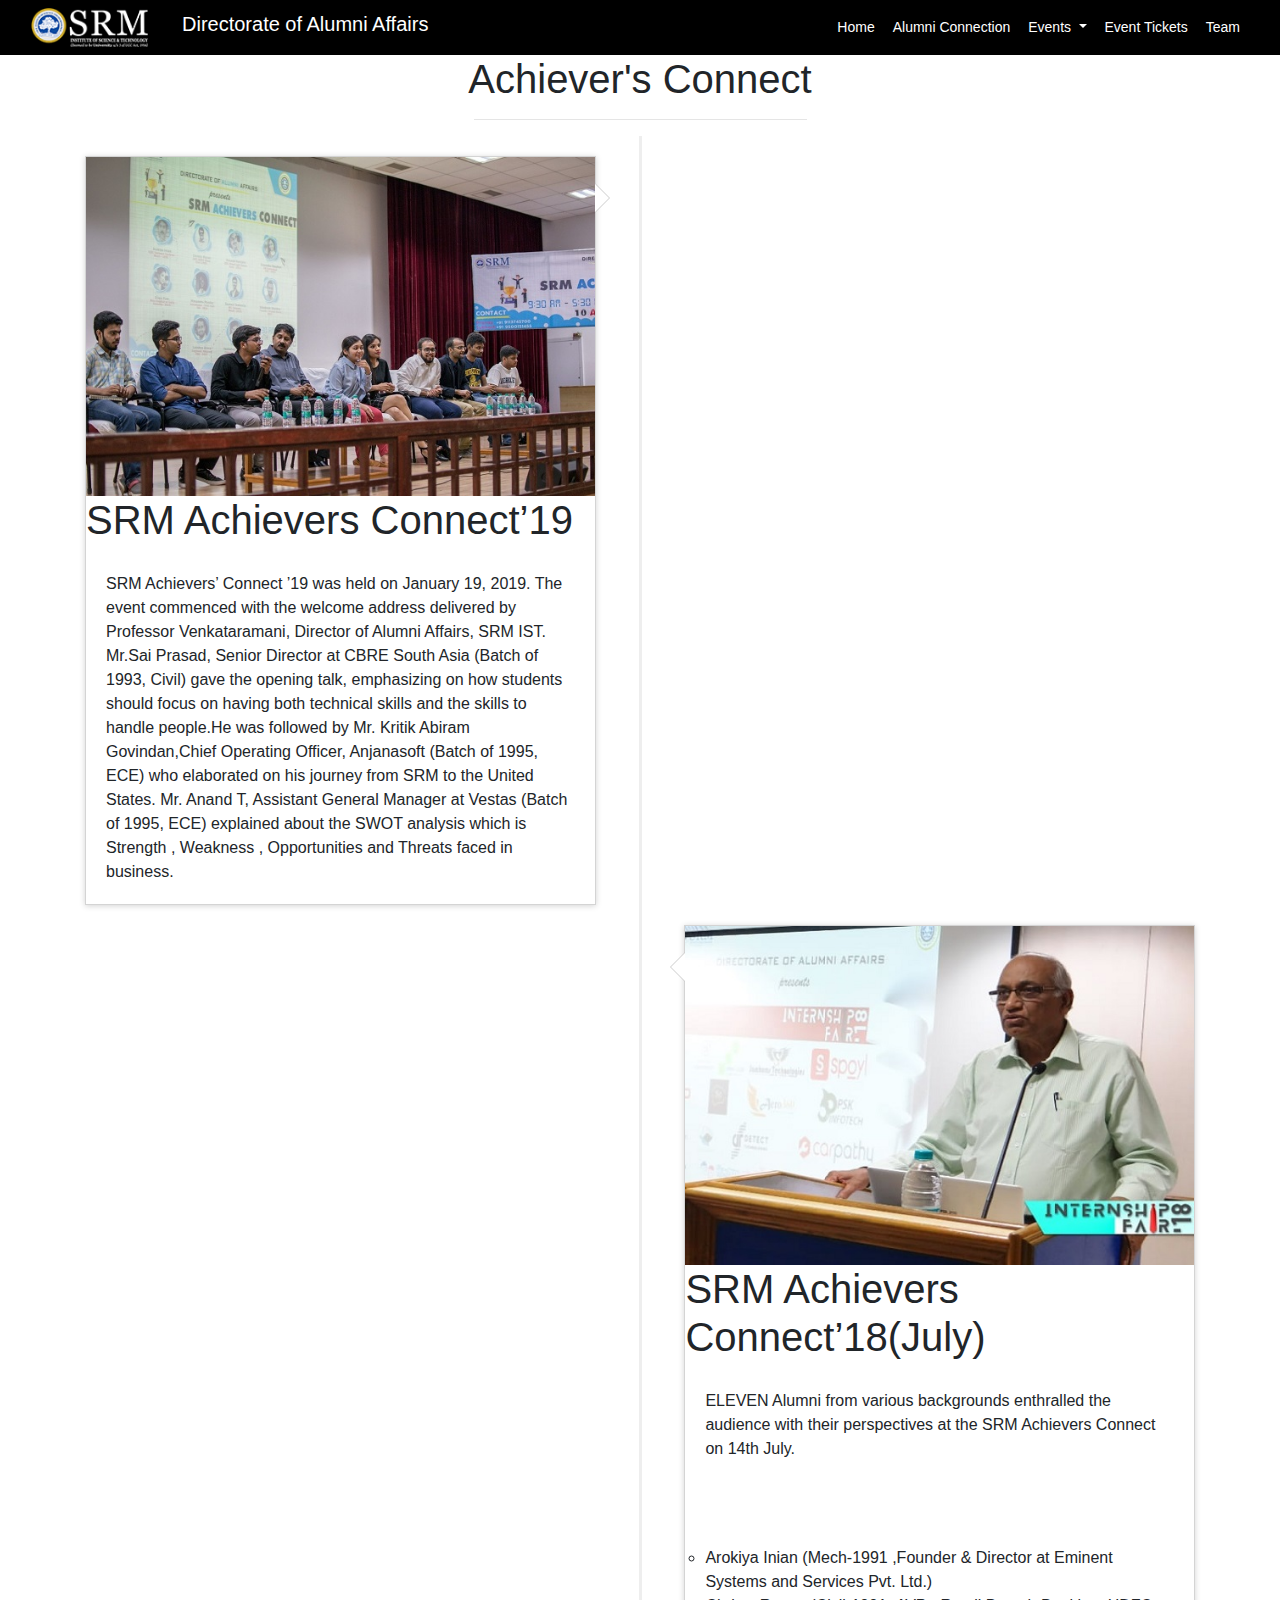
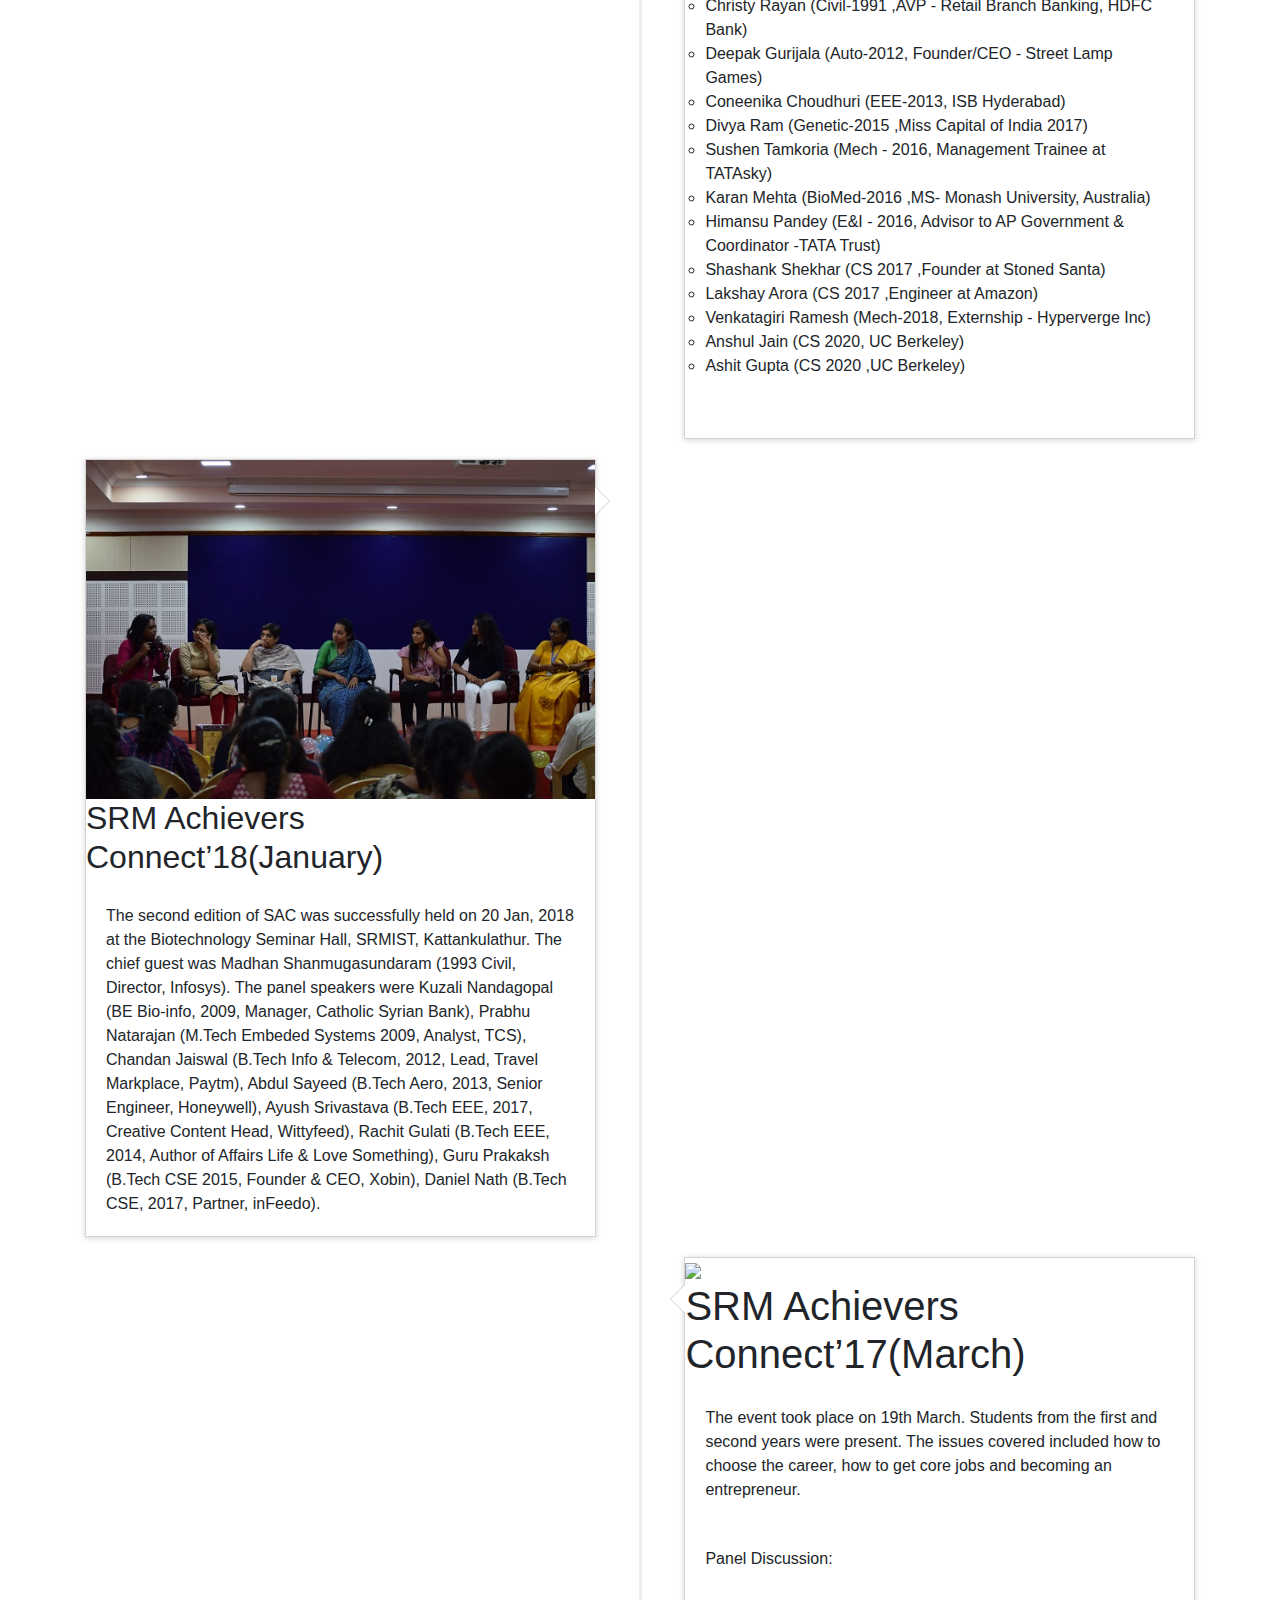
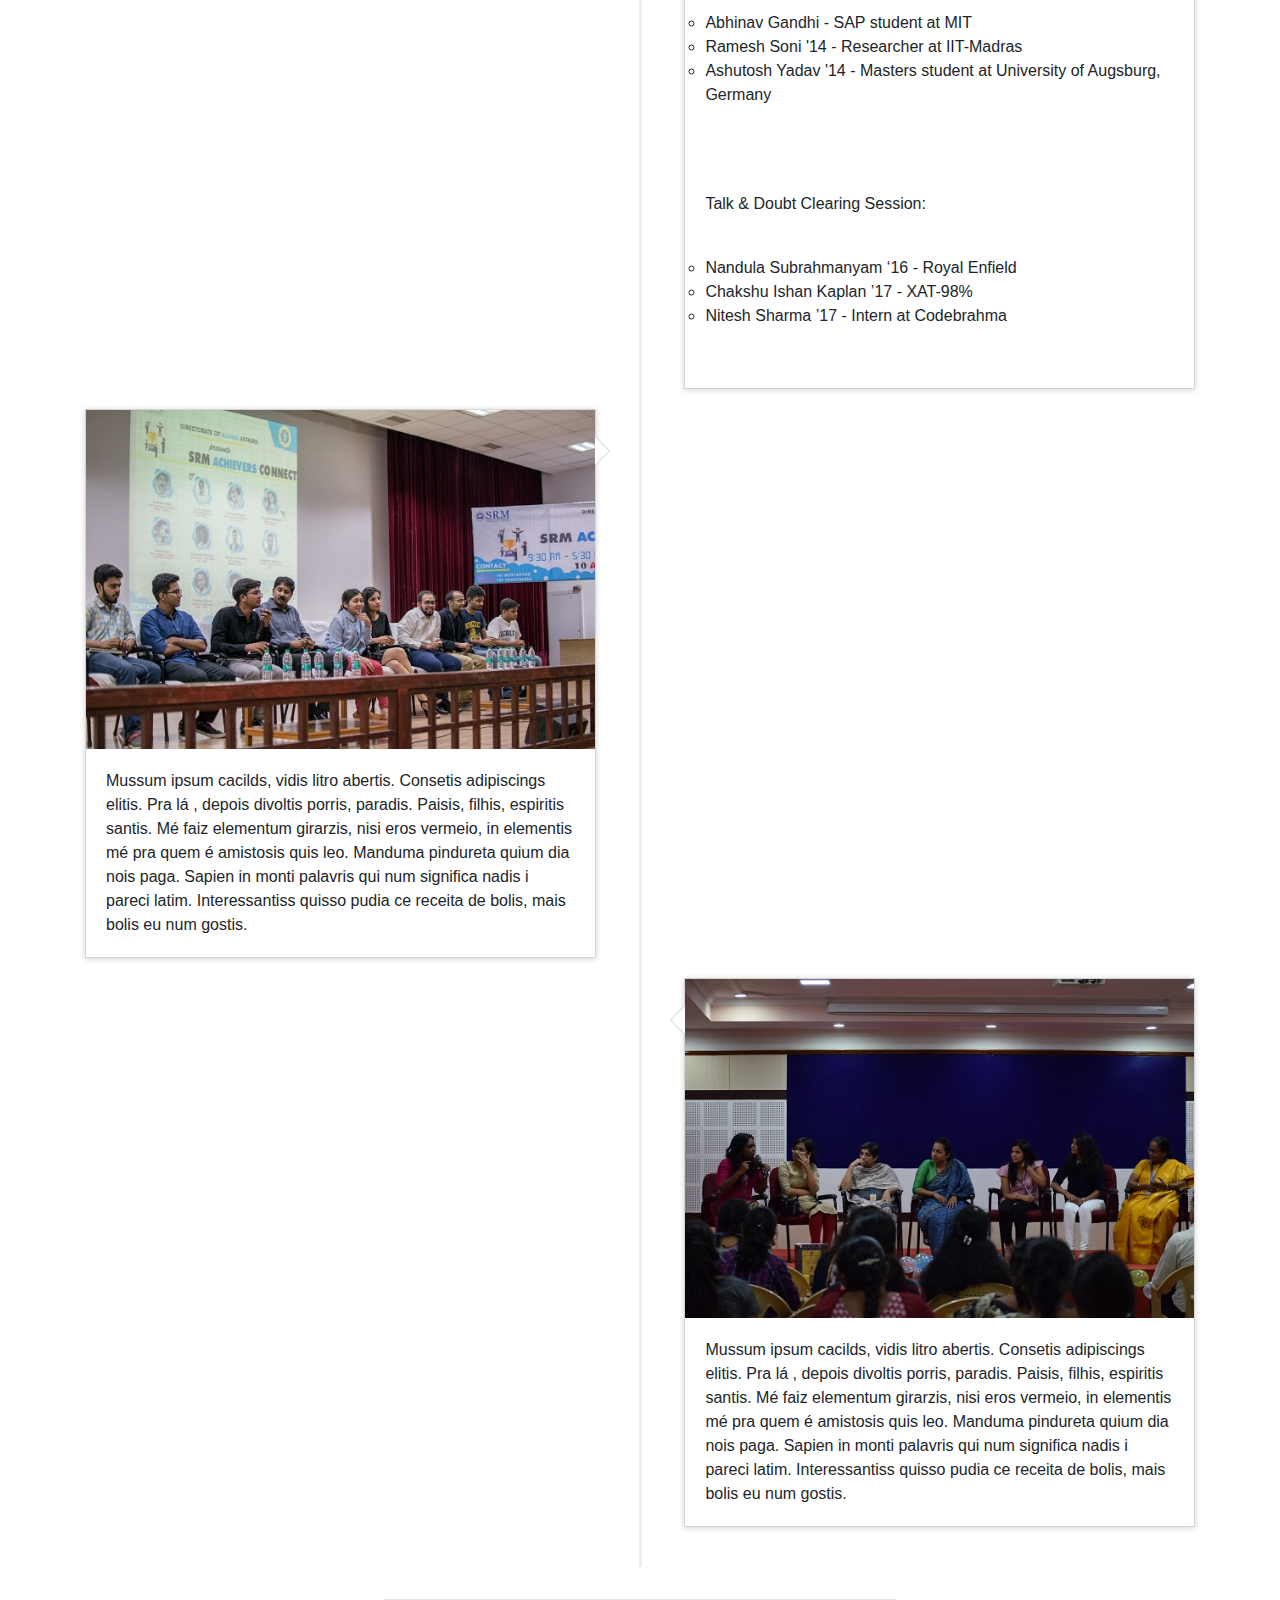
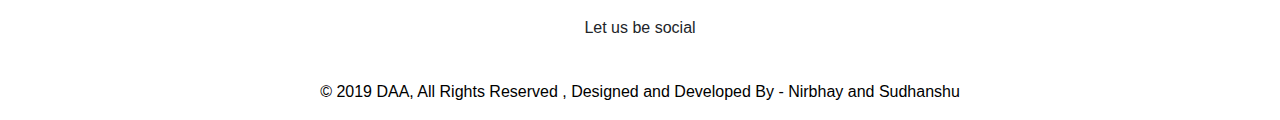
==== achiever.html @ 438e2188 "n" ====
<!DOCTYPE html>
<html lang="en">

<head>
  <title>Achiever's Connect</title>
    <meta charset="UTF-8">
    <meta http-equiv="X-UA-Compatible" content="ie=edge">
  <link rel="stylesheet" href="https://use.fontawesome.com/releases/v5.8.1/css/all.css"
    integrity="sha384-50oBUHEmvpQ+1lW4y57PTFmhCaXp0ML5d60M1M7uH2+nqUivzIebhndOJK28anvf" crossorigin="anonymous">
    <link rel="stylesheet" href="https://stackpath.bootstrapcdn.com/bootstrap/4.3.1/css/bootstrap.min.css" integrity="sha384-ggOyR0iXCbMQv3Xipma34MD+dH/1fQ784/j6cY/iJTQUOhcWr7x9JvoRxT2MZw1T" crossorigin="anonymous">
    <link rel="stylesheet" href="https://maxcdn.bootstrapcdn.com/bootstrap/4.3.1/css/bootstrap.min.css">
    <script src="https://ajax.googleapis.com/ajax/libs/jquery/3.4.1/jquery.min.js"></script>
    <script src="https://cdnjs.cloudflare.com/ajax/libs/popper.js/1.14.7/umd/popper.min.js"></script>
    <script src="https://maxcdn.bootstrapcdn.com/bootstrap/4.3.1/js/bootstrap.min.js"></script>
<link rel="stylesheet" href="css/event.css">



    <title>Achiever's Connect</title>

</head>

<body>
  <header class="header" id="home">
    <div class="container-fluid " id="myHeader">
      <nav class="navbar navbar-expand-lg">
        <a href="header.html">
        <img src="assets/srm_logo.png" class="srmlogo" alt="SRM Institute of Science and Technology"
          style="width:117px"></a>
        <h5 style="padding-left: 34px; ">Directorate of Alumni Affairs</h5>
        <button class="navbar-toggler" type="button" data-toggle="collapse" data-target="#navbarSupportedContent"
          aria-controls="navbarSupportedContent" aria-expanded="false" aria-label="Toggle navigation">
          <span class="navbar-toggler-icon"></span>
        </button>

        <div class="collapse navbar-collapse" id="navbarSupportedContent" style="padding-left: 292px;">
          <div class="mr-auto"></div>
          <ul class="navbar-nav">
            <li class="nav-item">
              <button type="button" class="btn btn-sm px-0 py-0"><a class="nav-link" href="header.html#home">Home</a></button>
            </li>
            <li class="nav-item">
              <button type="button" class="btn btn-sm px-0 py-0"><a class="nav-link" href="https://harshgoel05.000webhostapp.com/alumniconnection.html">Alumni
                  Connection</a></button>
            </li>
            <li class="nav-item dropdown" id="itemhide">
              <button type="button" class="btn btn-sm px-0 py-0"><a class="nav-link dropdown-toggle" href="#"
                  id="navbarDropdown" role="button" data-toggle="dropdown" aria-haspopup="true" aria-expanded="false">
                  Events
                </a></button>
              <div class="dropdown-menu" aria-labelledby="navbarDropdown">
                <a class="dropdown-item" href="achiever.html">Achievers Connect</a>
                <a class="dropdown-item" href="internship.html">Internship Fair</a>
                <a class="dropdown-item" href="leadership.html">Leadership Talk</a>
              </div>
            </li>
            <li class="nav-item">
              <button type="button" class="btn btn-sm px-0 py-0"><a class="nav-link" href="#">Event Tickets</a></button>
            </li>
            <li class="nav-item">
              <button type="button" class="btn btn-sm px-0 py-0"><a class="nav-link" href="community.html">Team</a></button>
            </li>

          </ul>

        </div>
      </nav>
    </div>
  </header>
 
<section >


<div class="container">
        <div class="page-header text-center">
            <h1 id="timeline">Achiever's Connect</h1>
            <hr style="width:30%;color: black;">

        </div>
        <ul class="timeline">
            <li>
              <div class="timeline-badge primary"><a><i class="glyphicon glyphicon-record" rel="tooltip" title="11 hours ago via Twitter" id=""></i></a></div>
              <div class="timeline-panel">
                <div class="timeline-heading">
                  <img class="img-responsive" src="images/achievers.jpg" />
                  
                </div>
                <div class="timeline-body">
                    <h1>SRM Achievers Connect’19</h1>
                  <p>SRM Achievers’ Connect ’19 was held on January 19, 2019. The event commenced with the welcome address delivered by Professor Venkataramani, Director of Alumni Affairs, SRM IST. Mr.Sai Prasad, Senior Director at CBRE South Asia (Batch of 1993, Civil) gave the opening talk, emphasizing on how students should focus on having both technical skills and the skills to handle people.He was followed by Mr. Kritik Abiram Govindan,Chief Operating Officer, Anjanasoft (Batch of 1995, ECE) who elaborated on his journey from SRM to the United States. Mr. Anand T, Assistant General Manager at Vestas (Batch of 1995, ECE) explained about the SWOT analysis which is Strength , Weakness , Opportunities and Threats faced in business.</p>
                  
                </div>
                
              </div>
            </li>
            
            <li  class="timeline-inverted">
              <div class="timeline-badge primary"><a><i class="glyphicon glyphicon-record invert" rel="tooltip" title="11 hours ago via Twitter" id=""></i></a></div>
              <div class="timeline-panel">
                <div class="timeline-heading">
                  <img class="img-responsive" src="images/internship.jpg" />
                  
                </div>
                <div class="timeline-body">
                    <h1>SRM Achievers Connect’18(July)</h1>
                  <p>ELEVEN Alumni from various backgrounds enthralled the audience with their perspectives at the SRM Achievers Connect on 14th July.</p>
                  <p>
                      <ul>
                      <li>  Arokiya Inian (Mech-1991 ,Founder & Director at Eminent Systems and Services Pvt. Ltd.)</li>
                      <li>  Christy Rayan (Civil-1991 ,AVP - Retail Branch Banking, HDFC Bank)</li>
                      <li>  Deepak Gurijala (Auto-2012, Founder/CEO - Street Lamp Games)</li>
                      <li>  Coneenika Choudhuri (EEE-2013, ISB Hyderabad)</li>
                      <li>  Divya Ram (Genetic-2015 ,Miss Capital of India 2017)</li>
                      <li>  Sushen Tamkoria (Mech - 2016, Management Trainee at TATAsky)</li>
                      <li>  Karan Mehta (BioMed-2016 ,MS- Monash University, Australia)</li>
                      <li>  Himansu Pandey (E&I - 2016, Advisor to AP Government & Coordinator -TATA Trust)</li>
                      <li>  Shashank Shekhar (CS 2017 ,Founder at Stoned Santa)</li>
                      <li>  Lakshay Arora (CS 2017 ,Engineer at Amazon)</li>
                      <li>  Venkatagiri Ramesh (Mech-2018, Externship - Hyperverge Inc)</li>
                      <li>  Anshul Jain (CS 2020, UC Berkeley)</li>
                      <li>  Ashit Gupta (CS 2020 ,UC Berkeley)</li>
                      </ul>
                  </p>
                 
                </div>
                
             
              </div>
            </li>
            <li>
              <div class="timeline-badge primary"><a><i class="glyphicon glyphicon-record" rel="tooltip" title="11 hours ago via Twitter" id=""></i></a></div>
              <div class="timeline-panel">
                <div class="timeline-heading">
                  <img class="img-responsive" src="images/leadership.jpg" />
                  
                </div>
                <div class="timeline-body">
                    <h2>SRM Achievers Connect’18(January)
                        </h2>
                  <p>The second edition of SAC was successfully held on 20 Jan, 2018 at the Biotechnology Seminar Hall, SRMIST, Kattankulathur. The chief guest was Madhan Shanmugasundaram (1993 Civil, Director, Infosys). The panel speakers were Kuzali Nandagopal (BE Bio-info, 2009, Manager, Catholic Syrian Bank), Prabhu Natarajan (M.Tech Embeded Systems 2009, Analyst, TCS), Chandan Jaiswal (B.Tech Info & Telecom, 2012, Lead, Travel Markplace, Paytm), Abdul Sayeed (B.Tech Aero, 2013, Senior Engineer, Honeywell), Ayush Srivastava (B.Tech EEE, 2017, Creative Content Head, Wittyfeed), Rachit Gulati (B.Tech EEE, 2014, Author of Affairs Life & Love Something), Guru Prakaksh (B.Tech CSE 2015, Founder & CEO, Xobin), Daniel Nath (B.Tech CSE, 2017, Partner, inFeedo).</p>
                  
                </div>
                
              </div>
            </li>
            
            <li  class="timeline-inverted">
              <div class="timeline-badge primary"><a><i class="glyphicon glyphicon-record invert" rel="tooltip" title="11 hours ago via Twitter" id=""></i></a></div>
              <div class="timeline-panel">
                <div class="timeline-heading">
                  <img class="img-responsive" src="images/slider1.jpeg" />
                  
                </div>
                <div class="timeline-body">
                    <h1>SRM Achievers Connect’17(March)</h1>
                  <p>The event took place on 19th March. Students from the first and second years were present. The issues covered included how to choose the career, how to get core jobs and becoming an entrepreneur.
                      </p>
                      <p>Panel Discussion:
                          <ul>
                           <li>Abhinav Gandhi - SAP student at MIT</li>
                           <li>Ramesh Soni '14 - Researcher at IIT-Madras</li>
                           <li>Ashutosh Yadav '14 - Masters student at University of Augsburg, Germany</li>
                         </ul>
                        </p>
                        <p>
                            Talk & Doubt Clearing Session:
                        <ul>
                          <li>Nandula Subrahmanyam ‘16 - Royal Enfield</li>
                          <li>Chakshu Ishan Kaplan ’17 - XAT-98%</li>
                          <li>Nitesh Sharma ’17 - Intern at Codebrahma</li>
                        </ul>
                    </p>
                  
                </div>
                
               
              </div>
            </li>
            <li>
              <div class="timeline-badge primary"><a><i class="glyphicon glyphicon-record" rel="tooltip" title="11 hours ago via Twitter" id=""></i></a></div>
              <div class="timeline-panel">
                <div class="timeline-heading">
                  <img class="img-responsive" src="images/achievers.jpg" />
                  
                </div>
                <div class="timeline-body">
                  <p>Mussum ipsum cacilds, vidis litro abertis. Consetis adipiscings elitis. Pra lá , depois divoltis porris, paradis. Paisis, filhis, espiritis santis. Mé faiz elementum girarzis, nisi eros vermeio, in elementis mé pra quem é amistosis quis leo. Manduma pindureta quium dia nois paga. Sapien in monti palavris qui num significa nadis i pareci latim. Interessantiss quisso pudia ce receita de bolis, mais bolis eu num gostis.</p>
                  
                </div>
                
              </div>
            </li>
            
            <li  class="timeline-inverted">
              <div class="timeline-badge primary"><a><i class="glyphicon glyphicon-record invert" rel="tooltip" title="11 hours ago via Twitter" id=""></i></a></div>
              <div class="timeline-panel">
                <div class="timeline-heading">
                  <img class="img-responsive" src="images/leadership.jpg" />
                  
                </div>
                <div class="timeline-body">
                  <p>Mussum ipsum cacilds, vidis litro abertis. Consetis adipiscings elitis. Pra lá , depois divoltis porris, paradis. Paisis, filhis, espiritis santis. Mé faiz elementum girarzis, nisi eros vermeio, in elementis mé pra quem é amistosis quis leo. Manduma pindureta quium dia nois paga. Sapien in monti palavris qui num significa nadis i pareci latim. Interessantiss quisso pudia ce receita de bolis, mais bolis eu num gostis.</p>
                  
                </div>
                
              </div>
            </li>
            
            
            
        </ul>
    </div>
</section>

     <!-- footer starts -->
 <!-- <?php include("menu.php"); ?> -->
 <hr style="width:40%">

 <footer id="footer">
  <div  id="Contact" style="font-family: 'Open Sans', sans-serif;text-align: center;">
        
          
              
              <P>Let us be social</P>
              <div class="container">
                <div class="icons mr-auto content-center"></div>
                <a href="https://www.facebook.com/srmuaa" class="follows" target="_blank" ><i class="fab fa-facebook-f fa-3x"></i></a>
                <a href="https://www.instagram.com/srmuaa/" class="follows" target="_blank"style="padding: 0 8px 0 8px;"><i class="fab fa-instagram fa-3x" style="color: #b51111e8;"></i></a>
                <a href="https://www.linkedin.com/school/srmuaa/" class="follows" target="_blank"><i class="fab fa-linkedin fa-3x"></i></a>
                <a href="#" class="follows" target="_blank" style="padding: 0 8px 0 8px;"><i class="fab fa-youtube fa-3x" style="color: #e21111e8"></i></a>
                <a href="https://twitter.com/srmuaa" class="follows" target="_blank"><i class="fab fa-twitter fa-3x"></i></a>

              </div>
              </div>
      
             

  </div>
  <div style="text-align:center;color: black;">
  <!-- <h1>DAA</h1> -->
  <p >&copy; 2019 DAA, All Rights Reserved , Designed and Developed By - Nirbhay and Sudhanshu</p>
  <div id="backToTop" class="backtotop" style="float: right;">
      <a href="event.html#achiever" class="btn--default AnimateScrollLink"><i class="fas fa-level-up-alt fa-2x"></i></a>
    </div>
  </div>  
</footer>
 <!--footer end-->

  <script src="https://cdnjs.cloudflare.com/ajax/libs/jquery/3.4.1/jquery.min.js"></script>
  <script src="https://cdnjs.cloudflare.com/ajax/libs/popper.js/1.14.7/umd/popper.min.js"
    integrity="sha384-UO2eT0CpHqdSJQ6hJty5KVphtPhzWj9WO1clHTMGa3JDZwrnQq4sF86dIHNDz0W1" crossorigin="anonymous">
  </script>
  <script src="https://stackpath.bootstrapcdn.com/bootstrap/4.3.1/js/bootstrap.min.js"
    integrity="sha384-JjSmVgyd0p3pXB1rRibZUAYoIIy6OrQ6VrjIEaFf/nJGzIxFDsf4x0xIM+B07jRM" crossorigin="anonymous">
  </script>
  <script src="event.js"></script>
  <script src="https://ajax.googleapis.com/ajax/libs/jquery/1.11.2/jquery.min.js"></script>
 
  <!--header js-->
 
</body>

</html>
---- css/event.css ----
.header{
	color: white;
	z-index: 10;
	background-color: black;
}
h1{
	font-family: 'Open Sans', sans-serif;
}
#myHeader{
	background-color: black;
z-index: 8;
}
.header a{
    color:white;
}
.sticky {
	position: fixed;
	/* top: -19px;
	width: 100%; */
  }
  
  /* .sticky + .header {
	padding-top: 102px;
  } */
  section{
	  overflow: hidden;
  }
  .dropdown-menu{
    display: none;
    position: absolute;
    background: white;
    min-width: 150px;
    box-shadow: 0px 2px 15px 0px rgba(0, 0, 0, 2);
    z-index: 1;
}
.dropdown-menu .dropdown-item{
    color:black;
    background: white;
    padding: 12px 16px;
    text-decoration: none;
    display: block;
}
.dropdown-menu .dropdown-item:hover{
    border-radius: 3px;
    border-bottom: 3px solid #47ff65;
}

.dropdown:hover .dropdown-menu{
    display: block;
}
 /* countdown */

 .timeline {
  list-style: none;
  padding: 20px 0 20px;
  position: relative;
}
.timeline:before {
  top: 0;
  bottom: 0;
  position: absolute;
  content: " ";
  width: 3px;
  background-color: #eeeeee;
  left: 50%;
  margin-left: -1.5px;
}
.timeline > li {
  margin-bottom: 20px;
  position: relative;
}
.timeline > li:before,
.timeline > li:after {
  content: " ";
  display: table;
}
.timeline > li:after {
  clear: both;
}
.timeline > li:before,
.timeline > li:after {
  content: " ";
  display: table;
}
.timeline > li:after {
  clear: both;
}
.timeline > li > .timeline-panel {
  width: 46%;
  float: left;
  border: 1px solid #d4d4d4;
  /*border-radius: 2px;*/
  /*padding: 20px;*/
  position: relative;
  -webkit-box-shadow: 0 1px 6px rgba(0, 0, 0, 0.175);
  box-shadow: 0 1px 6px rgba(0, 0, 0, 0.175);
}

.timeline > li > .timeline-panel:before {
  position: absolute;
  top: 26px;
  right: -15px;
  display: inline-block;
  border-top: 15px solid transparent;
  border-left: 15px solid #ccc;
  border-right: 0 solid #ccc;
  border-bottom: 15px solid transparent;
  content: " ";
}
.timeline > li > .timeline-panel:after {
  position: absolute;
  top: 27px;
  right: -14px;
  display: inline-block;
  border-top: 14px solid transparent;
  border-left: 14px solid #fff;
  border-right: 0 solid #fff;
  border-bottom: 14px solid transparent;
  content: " ";
}
.timeline > li > .timeline-badge {
  color: #fff;
  width: 24px;
  height: 24px;
  line-height: 50px;
  font-size: 1.4em;
  text-align: center;
  position: absolute;
  top: 16px;
  left: 50%;
  margin-left: -12px;
  /*background-color: #999999;*/
  z-index: 100;
  /*
  border-top-right-radius: 50%;
  border-top-left-radius: 50%;
  border-bottom-right-radius: 50%;
  border-bottom-left-radius: 50%;
  */
}
.timeline > li.timeline-inverted > .timeline-panel {
  float: right;
}
.timeline > li.timeline-inverted > .timeline-panel:before {
  border-left-width: 0;
  border-right-width: 15px;
  left: -15px;
  right: auto;
}
.timeline > li.timeline-inverted > .timeline-panel:after {
  border-left-width: 0;
  border-right-width: 14px;
  left: -14px;
  right: auto;
}
.timeline-badge > a {
  color: #C5C7C5 !important;
}
.timeline-badge a:hover {
  color: #FF531F !important;
}
.timeline-title {
  margin-top: 0;
  color: inherit;
}
.timeline-body > p,
.timeline-body > ul {
    padding:20px;
    margin-bottom: 0;
}
.timeline-body > p + p {
  margin-top: 5px;
}
.timeline-footer{
    padding:20px;
    background-color:#f4f4f4;
}
.timeline-footer > a{
    cursor: pointer;
    text-decoration: none;
}
.tooltip{

    position:absolute;
    z-index:1020;
    display:block;
    visibility:visible;
    padding:5px;
    font-size:11px;
    opacity:0;
    filter:alpha(opacity=0);
    
}
.tooltip.in{
    /*opacity:0;
    filter:alpha(opacity=80);*/
    
}
.tooltip.top{
    margin-top:-2px;
}
.tooltip.right{
    margin-left:2px;
}
.tooltip.bottom{
    margin-top:2px;
}
.tooltip.left{
    margin-left:-2px;
}
.tooltip.top .tooltip-arrow{
    bottom:0;
    left:0;
    margin-left:0;
    border-left:0 solid transparent;
    border-right:5px solid transparent;
    border-top:0 solid #000;
}
.tooltip.left .tooltip-arrow{
    bottom:0;
    left:0;
    margin-left:0;
    border-left:0 solid transparent;
    border-right:5px solid transparent;
    border-top:0 solid #000;
}
.tooltip.bottom .tooltip-arrow{
    bottom:0;
    left:0;
    margin-left:0;
    border-left:0 solid transparent;
    border-right:5px solid transparent;
    border-top:0 solid #000;
}
.tooltip.right .tooltip-arrow{
    bottom:0;
    left:0;
    margin-left:0;
    border-left:0 solid transparent;
    border-right:5px solid transparent;
    border-top:0 solid #000;
}
.tooltip-inner{
    width:200px;
    padding:3px 8px;
    color:#fff;
    text-align:center;
    text-decoration:none;
    background-color:#FF531F;
    -webkit-border-radius:0px;
    -moz-border-radius:0px;
    border-radius:0px;
}
.tooltip-arrow{
    position:absolute;
    width:0;
    height:0;
}
img{
  width: 100%;
}
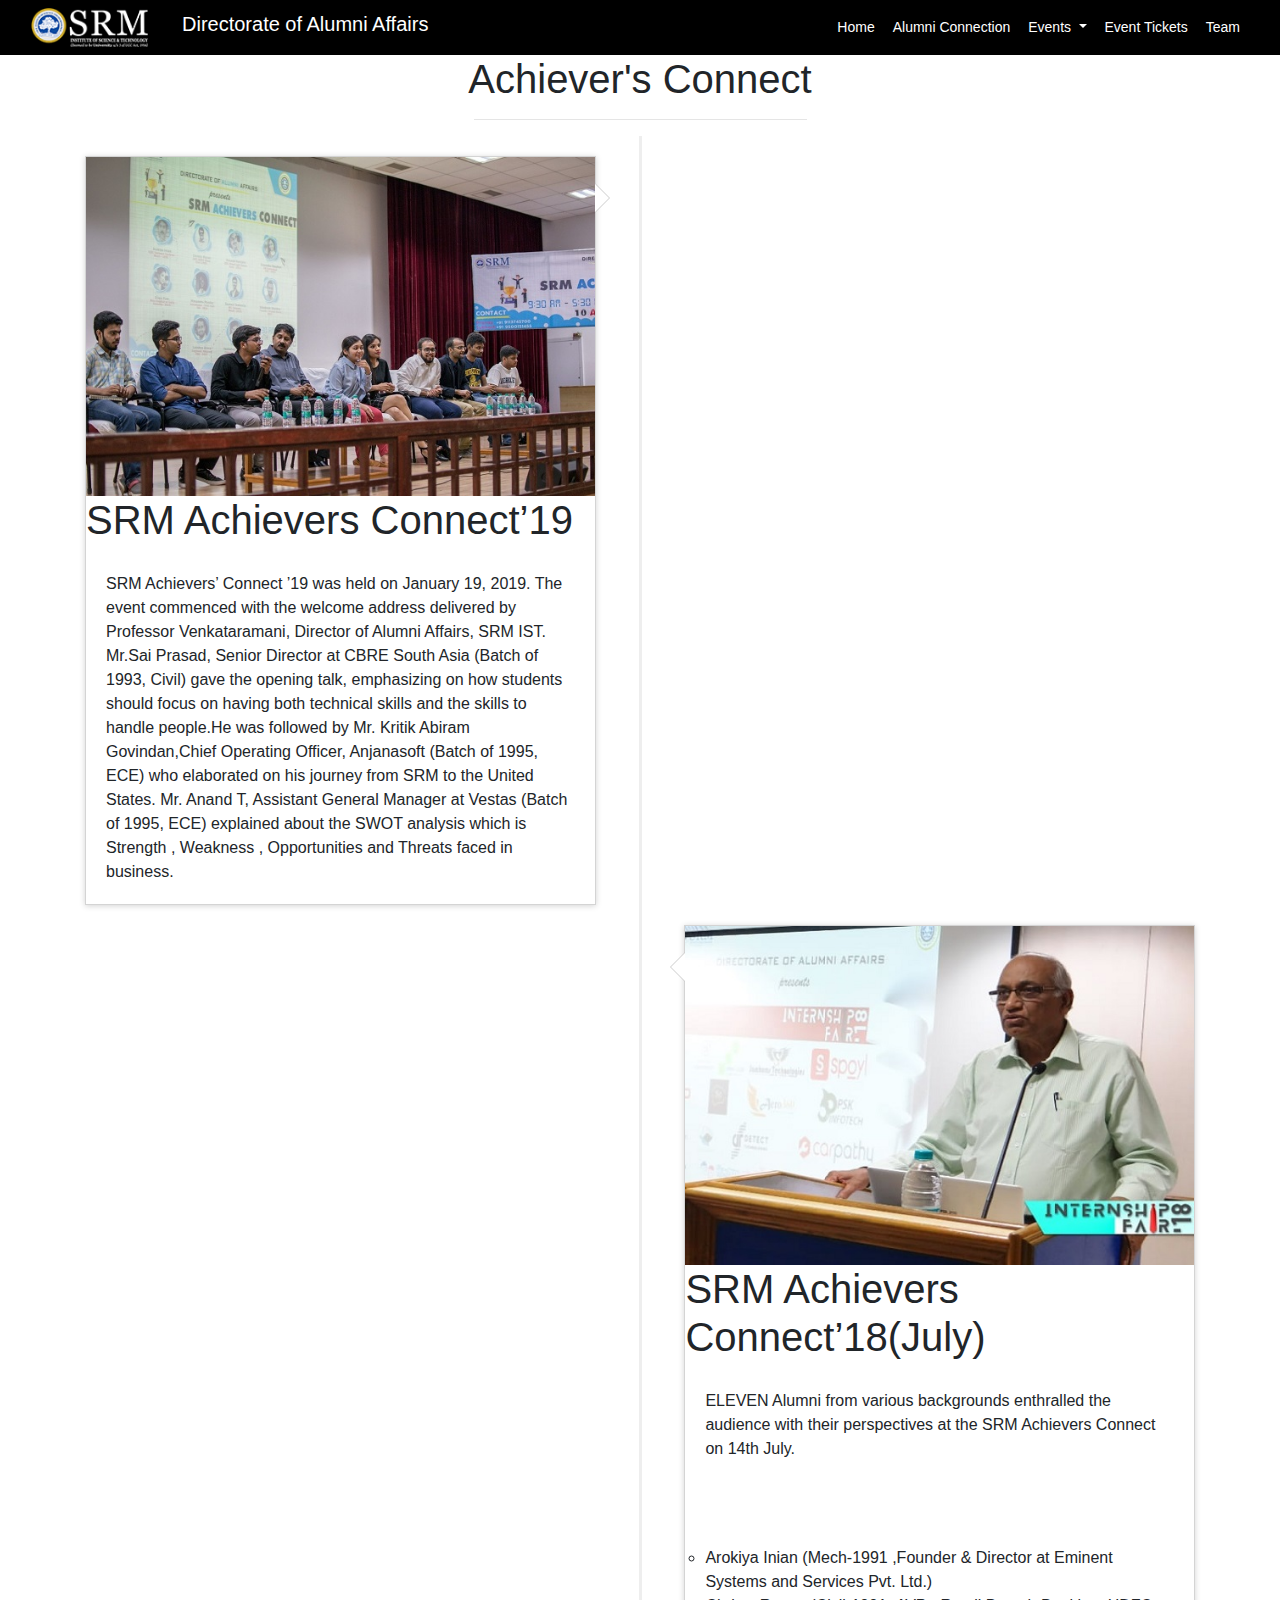
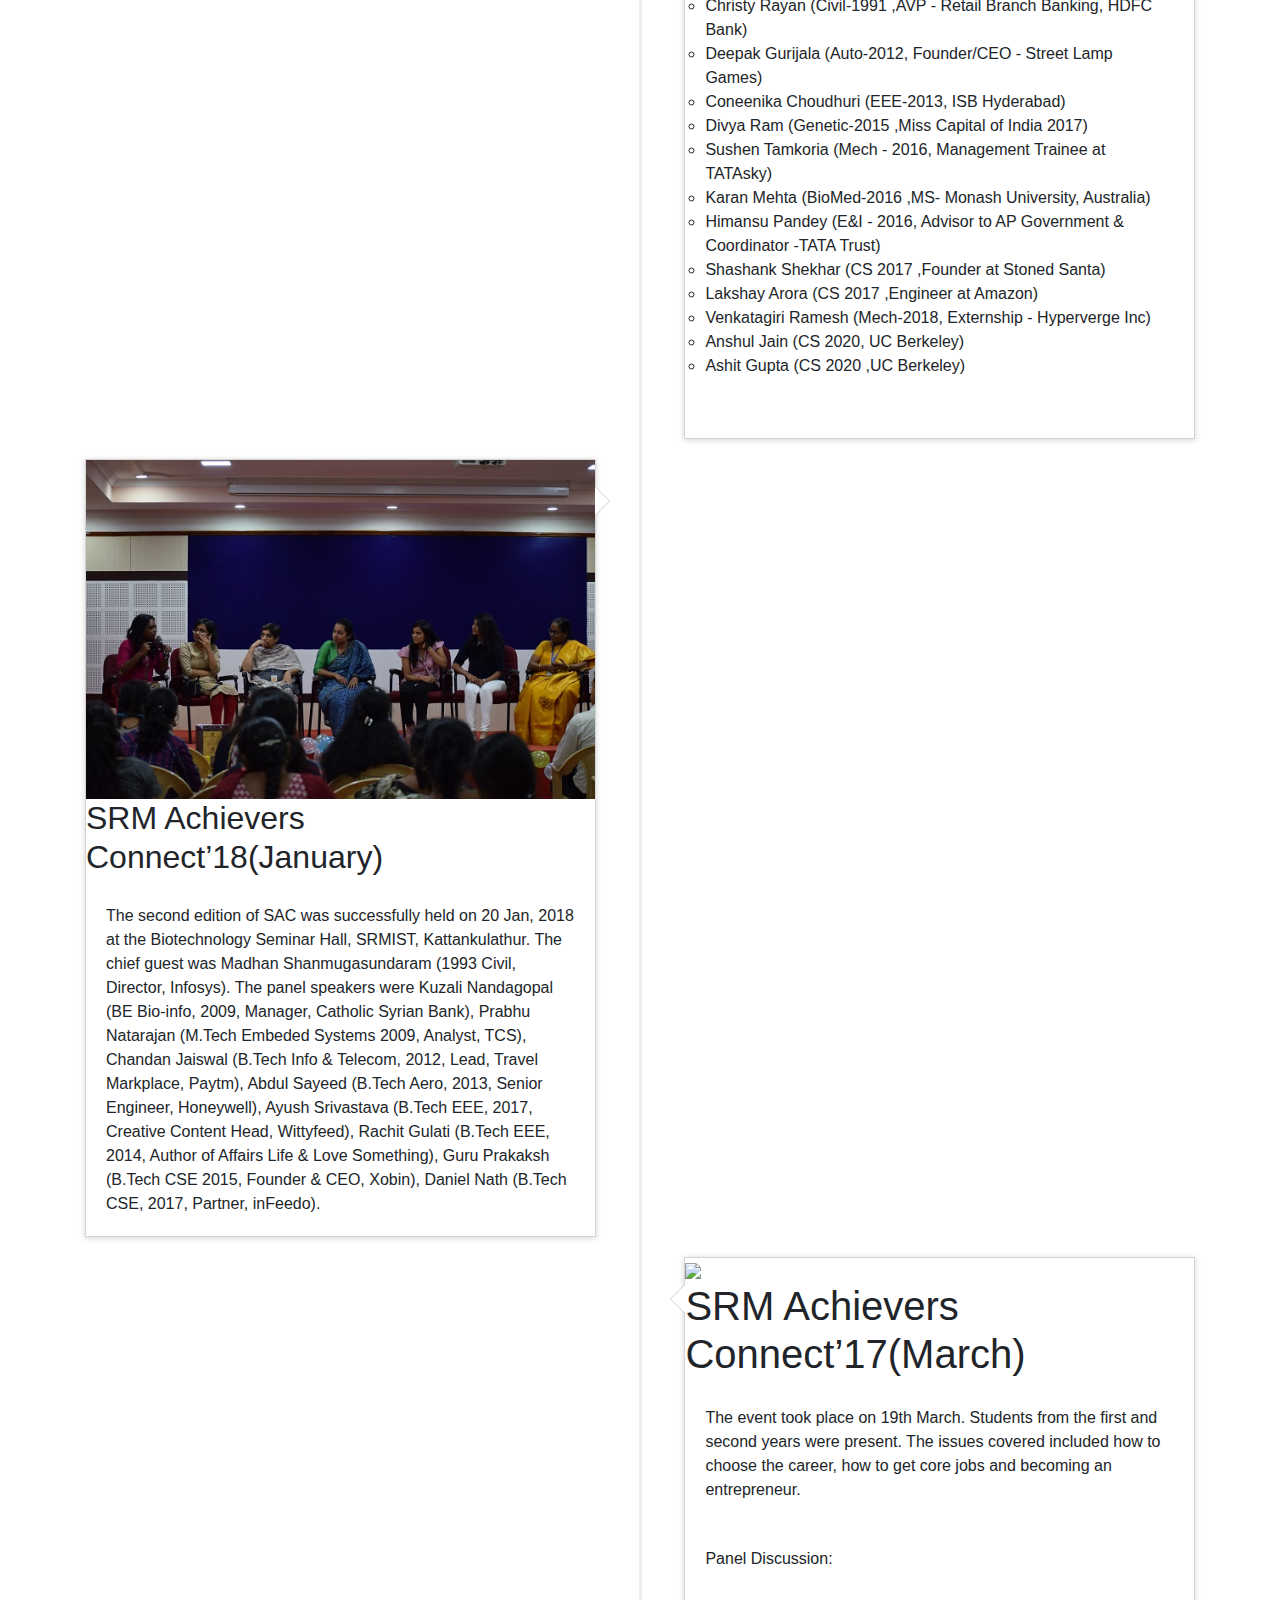
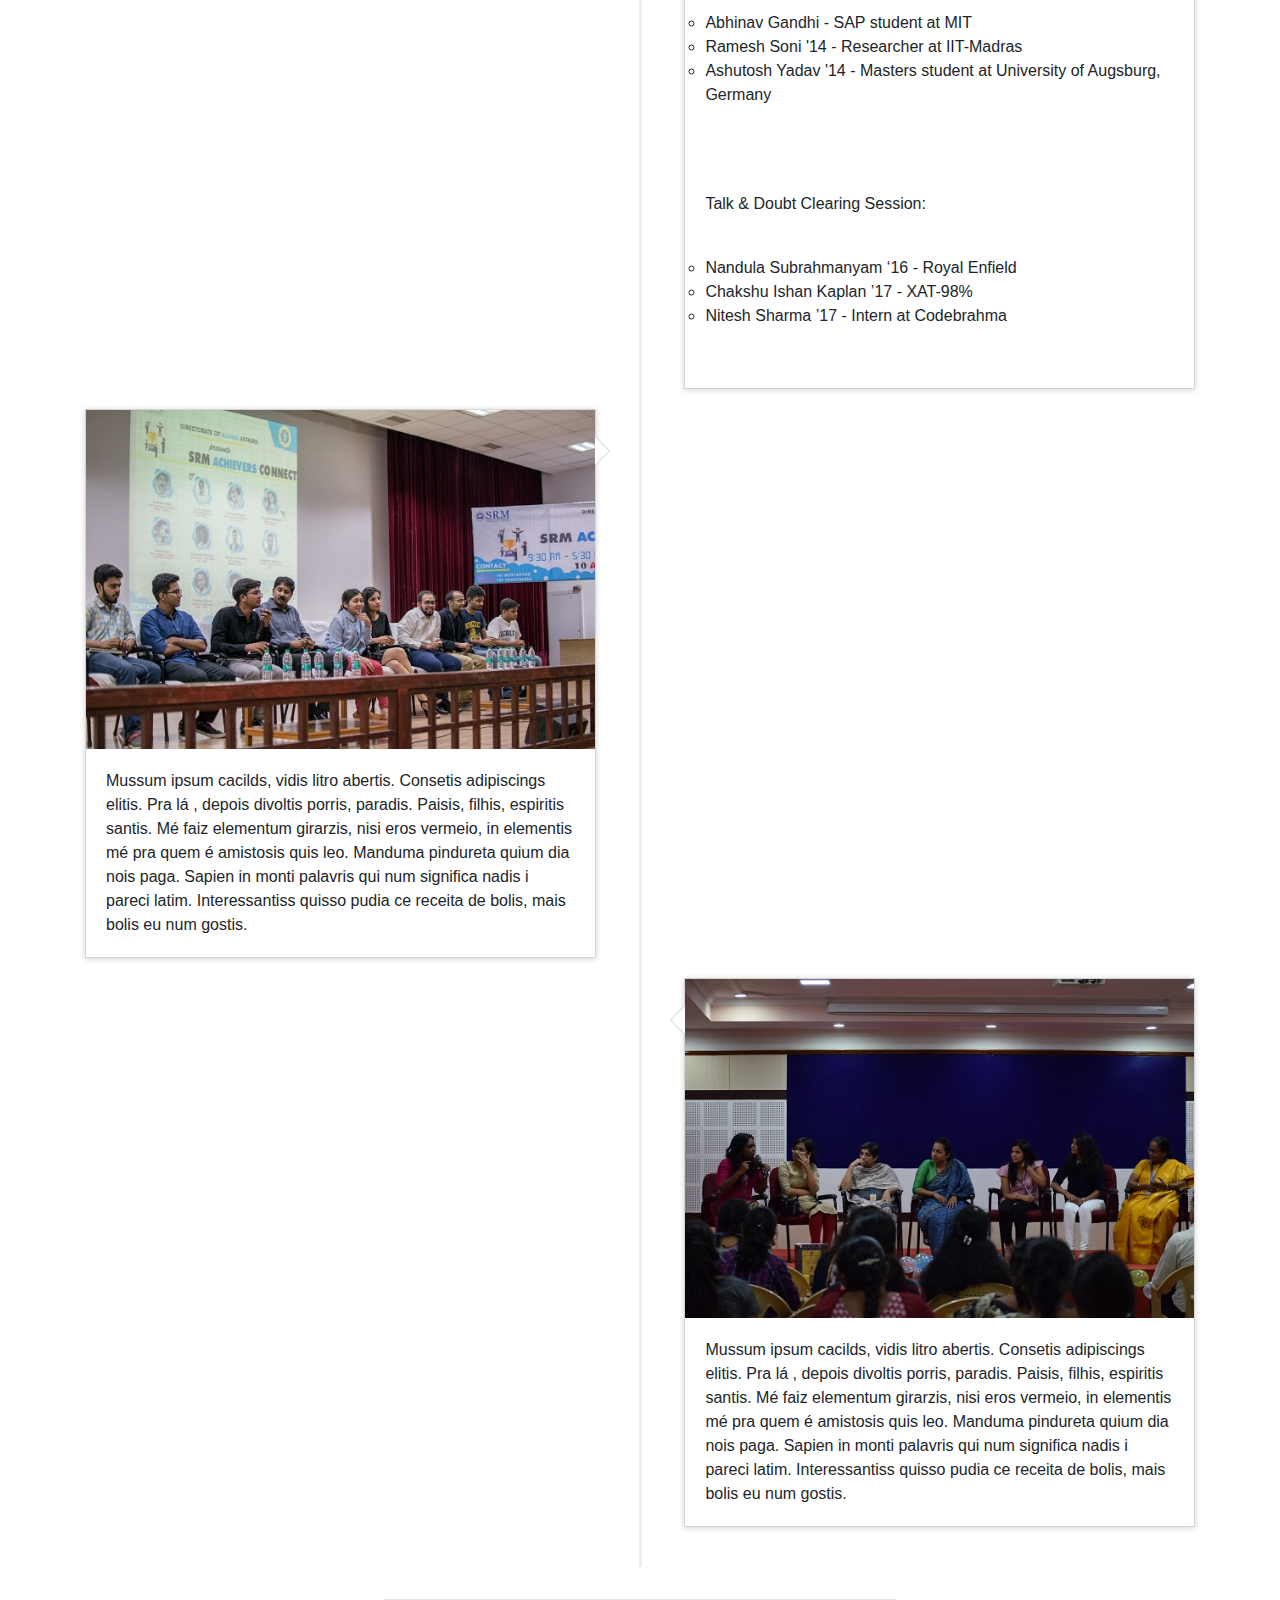
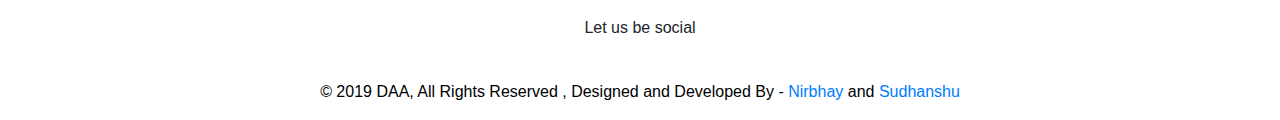
==== commit af3cc099: "name" ====
--- a/achiever.html
+++ b/achiever.html
@@ -238,8 +238,7 @@
   </div>
   <div style="text-align:center;color: black;">
   <!-- <h1>DAA</h1> -->
-  <p >&copy; 2019 DAA, All Rights Reserved , Designed and Developed By - Nirbhay and Sudhanshu</p>
-  <div id="backToTop" class="backtotop" style="float: right;">
+  <p >&copy; 2019 DAA, All Rights Reserved , Designed and Developed By - <a href="https://www.linkedin.com/in/nirbhay13/"> Nirbhay</a> and <a href="https://www.linkedin.com/in/sudhanshu0299/"> Sudhanshu </a></p>  <div id="backToTop" class="backtotop" style="float: right;">
       <a href="event.html#achiever" class="btn--default AnimateScrollLink"><i class="fas fa-level-up-alt fa-2x"></i></a>
     </div>
   </div>  
